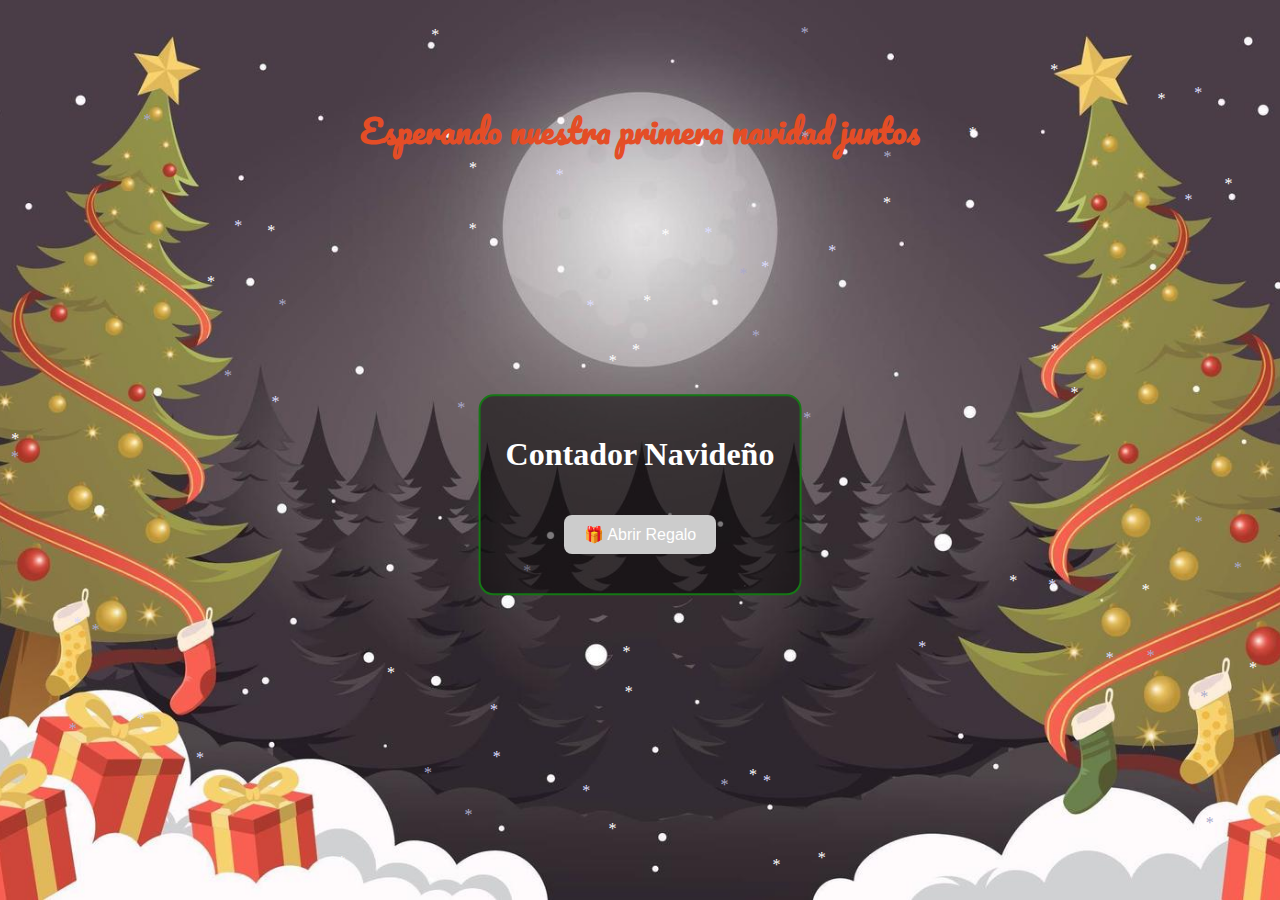
==== index.html @ 19c4b9c1 "Add files via upload" ====
<!DOCTYPE html>
<html lang="es">
<head>
    <meta charset="UTF-8">
    <meta name="viewport" content="width=device-width, initial-scale=1.0">
    <link rel="stylesheet" href="style.css">
    <link rel="stylesheet" href="https://fonts.googleapis.com/css?family=Pacifico&display=swap">
    <title>Contador Navideño</title>
</head>
<body>
    <div class="top-container">
        <h1 id="topTitle">Esperando nuestra primera navidad juntos</h1>
    </div>
    <div class="container">
        <h1 style="margin-top: 0;">Contador Navideño</h1>
        <div id="countdown"></div>
        <button id="giftButton" disabled onclick="openGift()">🎁 Abrir Regalo</button>
    </div>

    <div id="popup" class="popup">
        <div class="popup-content">
            <span class="close" onclick="closePopup()">&times;</span>
            <h2 style="font-family: 'Pacifico', cursive; font-weight: bold;">¡Feliz Navidad!</h2>
            <p id="popup-text"></p>
        </div>
    </div>    

    <div id="destelloContainer">
        <img class="destello" src="img/destello1.png" alt="Destello 1">
        <img class="destello" src="img/destello2.png" alt="Destello 2">
        <img class="destello" src="img/destello3.png" alt="Destello 3">
        <img class="destello" src="img/destello4.png" alt="Destello 4">
    </div>

    <script type="text/javascript" src="js/nieve.js"></script>
    <script src="js/script.js"></script>
</body>
</html>
---- style.css ----
body {
    margin: 0;
    padding: 0;
    display: flex;
    align-items: center;
    justify-content: center;
    height: 100vh;
    background-repeat: no-repeat;
    background-size: cover;
    background-position: center;
    transition: background-image 1s ease-in-out;
    flex-direction: column; /* Añadido para que los elementos se alineen verticalmente */
}


.top-container {
    display: flex;
    justify-content: center;
    align-items: center;
    height: 10vh; /* Ajusta la altura según sea necesario */
    position: absolute; /* Posición absoluta para superponerlo encima del contenedor */
    top: 0;
    left: 0;
    width: 100%;
}

#topTitle {
    font-size: 32px; /* Tamaño del texto del título */
    font-family: 'Pacifico', cursive; /* Estilo de fuente */
    color: #e44d26; /* Color rojo navideño */
    text-align: center; /* Alineación del texto al centro */
    margin-top: 15%; /* Ajusta el margen superior según sea necesario */
}

.container {
    text-align: center;
    color: white; /* Color de texto para el contador navideño */
    position: relative; /* Añadido para posicionar correctamente el fondo del contador */
    margin-top: 10vh; /* Ajusta el margen superior para que el contador no se solape con el título */
    z-index: 1; /* Añadido para que el contenedor del contador esté sobre el fondo */
}

.container:before {
    justify-content: center;
    content: "";
    background-color: rgba(0, 0, 0, 0.5);
    padding: 40px;
    position: absolute;
    top: 50%; /* Ajusta el valor de top para centrar verticalmente */
    left: 50%;
    transform: translate(-50%, -50%); /* Ajusta el traslado para centrar tanto vertical como horizontalmente */
    width: calc(100% - 30px);
    height: 100%;
    z-index: -1;
    border-radius: 15px;
    border: 2px solid #157715;
}


#countdown {
    font-size: 36px;
    font-weight: bold;
    color: #e44d26; /* Color rojo navideño */
    z-index: 1; /* Situar sobre el fondo con transparencia */
}

.popup {
    display: none;
    position: fixed;
    top: 0;
    left: 0;
    width: 100%;
    height: 100%;
    background-color: rgba(0, 0, 0, 0.5);
    opacity: 0;
    transition: opacity 1s ease-in-out;
    z-index: 2;
}

.popup.active {
    opacity: 1;
}

.popup-content {
    background-color: #fff;
    padding: 20px;
    max-width: 400px;
    margin: 20% auto;
    border-radius: 8px;
    position: relative;
    opacity: 0;
    transition: opacity 1s ease-in-out;
}

.popup-content p {
    font-family: 'Pacifico', cursive;
}

.popup.active .popup-content {
    opacity: 1;
}

.close {
    position: absolute;
    top: 10px;
    right: 10px;
    cursor: pointer;
    font-size: 20px;
    color: #888;
}

#giftButton {
    font-size: 16px;
    padding: 10px 20px;
    margin-top: 20px;
    border: none;
    background-color: #e44d26; /* Color rojo navideño */
    color: white;
    cursor: pointer;
    border-radius: 8px;
}

#giftButton:disabled {
    background-color: #ccc; /* Color gris para el estado desactivado */
    cursor: not-allowed;
}

/* Nueva clase para el botón activado */
#giftButton.active-gift {
    background-color: #4CAF50; /* Color verde para el botón activado */
    cursor: pointer;
}


@media only screen and (max-width: 390px) {
    .container:before {
        padding: 20px; /* Ajusta el padding para adaptarse a pantallas más pequeñas */
    }

    #countdown {
        font-size: 24px; /* Ajusta el tamaño del texto para pantallas más pequeñas */
    }

    .popup-content {
        padding: 10px; /* Ajusta el padding del popup para pantallas más pequeñas */
    }
}

#destelloContainer {
    display: none;
    position: fixed;
    top: 0;
    left: 0;
    width: 100%;
    height: 100%;
    pointer-events: none; /* Permitir que los destellos no afecten a los elementos debajo */
}

.destello {
    position: absolute;
    width: 100%;
    height: 100%;
    opacity: 0;
    animation: destelloAnim 4s linear 1; /* Duración de la animación: 4 segundos, lineal, solo una vez */
}

@keyframes destelloAnim {
    0%, 100% {
        opacity: 0;
    }
    50% {
        opacity: 1;
    }
}

/* Consulta de medios para iPhone 12 en modo horizontal */
@media only screen and (min-width: 391px) and (max-width: 844px) {
    .container:before {
        padding: 30px; /* Ajusta el padding para adaptarse a pantallas medianas */
    }

    #countdown {
        font-size: 30px; /* Ajusta el tamaño del texto para pantallas medianas */
    }

    .popup-content {
        padding: 15px; /* Ajusta el padding del popup para pantallas medianas */
    }
}
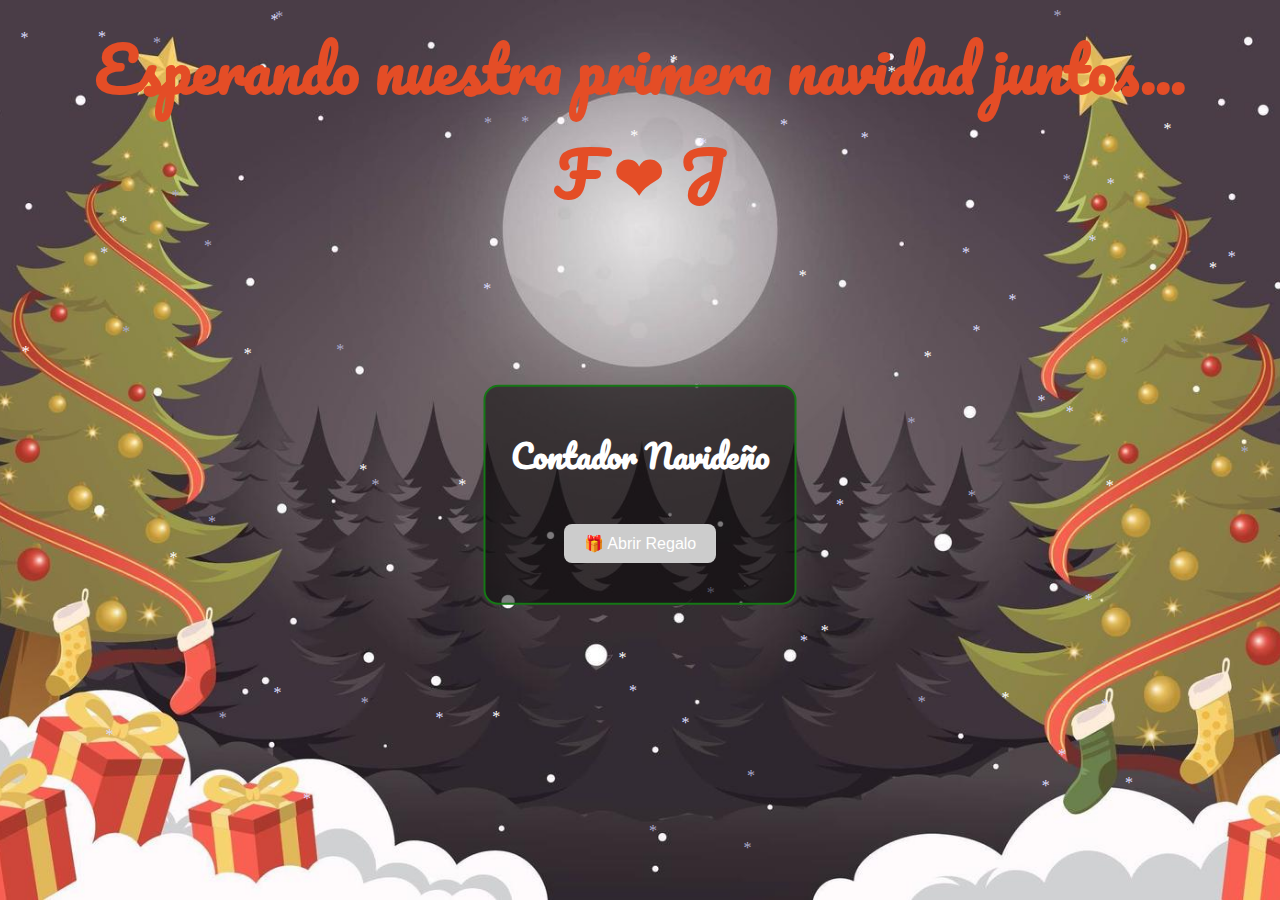
==== commit a4bf2894: "*" ====
--- a/index.html
+++ b/index.html
@@ -9,10 +9,10 @@
 </head>
 <body>
     <div class="top-container">
-        <h1 id="topTitle">Esperando nuestra primera navidad juntos</h1>
+        <h1 id="topTitle">Esperando nuestra primera navidad juntos... <br> F ❤ J</h1>
     </div>
     <div class="container">
-        <h1 style="margin-top: 0;">Contador Navideño</h1>
+        <h1 style="margin-top: 0; font-family: 'Pacifico', cursive;">Contador Navideño</h1>
         <div id="countdown"></div>
         <button id="giftButton" disabled onclick="openGift()">🎁 Abrir Regalo</button>
     </div>
--- a/style.css
+++ b/style.css
@@ -24,8 +24,7 @@
     width: 100%;
 }
 
-#topTitle {
-    font-size: 32px; /* Tamaño del texto del título */
+#topTitle {/* Tamaño del texto del título */
     font-family: 'Pacifico', cursive; /* Estilo de fuente */
     color: #e44d26; /* Color rojo navideño */
     text-align: center; /* Alineación del texto al centro */
@@ -131,21 +130,6 @@
     cursor: pointer;
 }
 
-
-@media only screen and (max-width: 390px) {
-    .container:before {
-        padding: 20px; /* Ajusta el padding para adaptarse a pantallas más pequeñas */
-    }
-
-    #countdown {
-        font-size: 24px; /* Ajusta el tamaño del texto para pantallas más pequeñas */
-    }
-
-    .popup-content {
-        padding: 10px; /* Ajusta el padding del popup para pantallas más pequeñas */
-    }
-}
-
 #destelloContainer {
     display: none;
     position: fixed;
@@ -186,4 +170,30 @@
     .popup-content {
         padding: 15px; /* Ajusta el padding del popup para pantallas medianas */
     }
+}
+
+@media only screen and (max-width: 390px) {
+    .container:before {
+        padding: 20px; /* Ajusta el padding para adaptarse a pantallas más pequeñas */
+    }
+
+    #topTitle {
+        font-size: 32px; /* Tamaño del texto del título para iPhone 12 */
+        margin-top: 40%;
+    }
+
+    #countdown {
+        font-size: 24px; /* Ajusta el tamaño del texto para pantallas más pequeñas */
+    }
+
+    .popup-content {
+        padding: 10px; /* Ajusta el padding del popup para pantallas más pequeñas */
+    }
+}
+
+@media only screen and (min-width: 845px) {
+    #topTitle {
+
+        font-size: 60px; /* Tamaño del texto del título para PC */
+    }
 }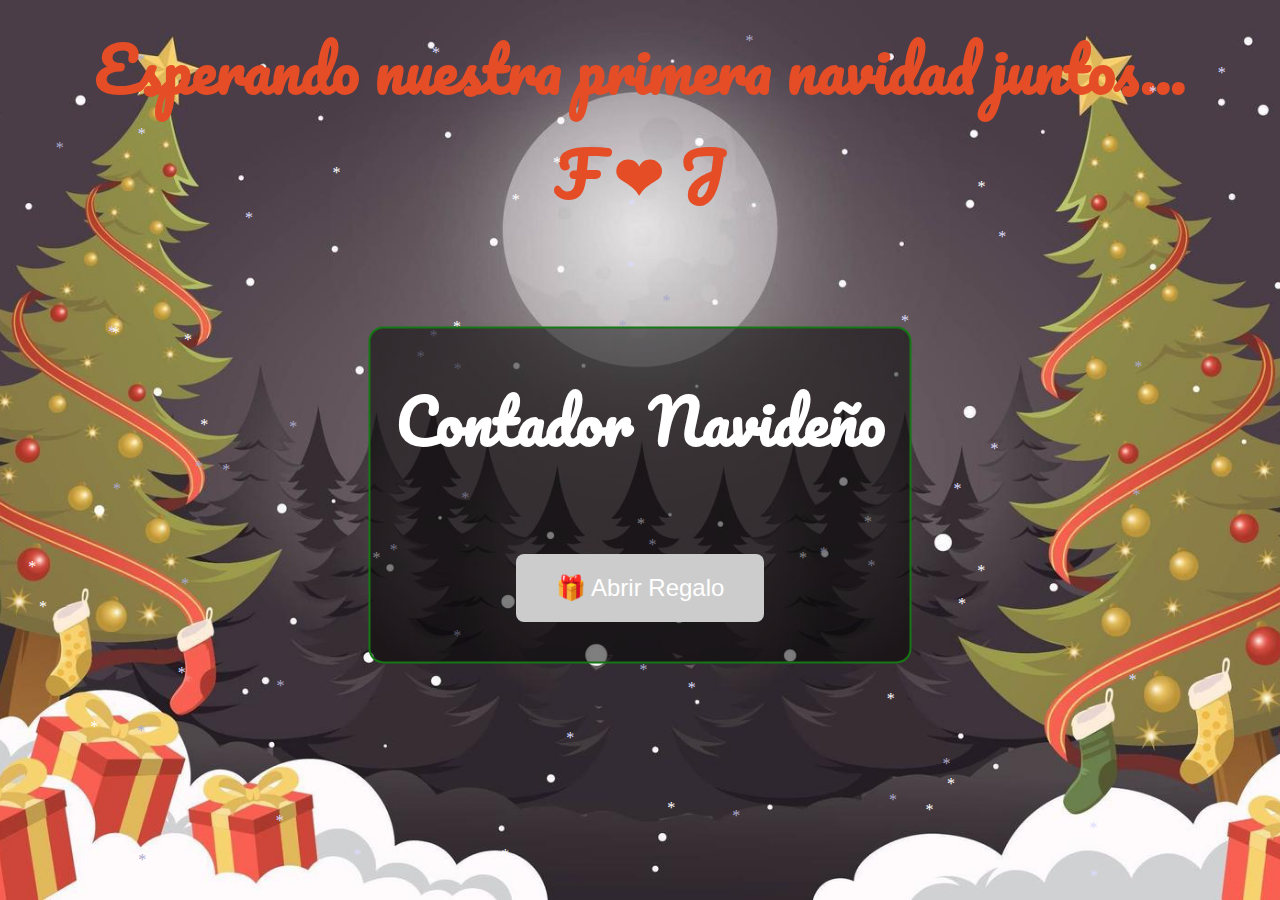
==== commit 5fad8ea9: "first version" ====
--- a/index.html
+++ b/index.html
@@ -12,7 +12,7 @@
         <h1 id="topTitle">Esperando nuestra primera navidad juntos... <br> F ❤ J</h1>
     </div>
     <div class="container">
-        <h1 style="margin-top: 0; font-family: 'Pacifico', cursive;">Contador Navideño</h1>
+        <h1 id="tituloContador">Contador Navideño</h1>
         <div id="countdown"></div>
         <button id="giftButton" disabled onclick="openGift()">🎁 Abrir Regalo</button>
     </div>
--- a/style.css
+++ b/style.css
@@ -1,3 +1,4 @@
+/* Estilos generales */
 body {
     margin: 0;
     padding: 0;
@@ -12,7 +13,6 @@
     flex-direction: column; /* Añadido para que los elementos se alineen verticalmente */
 }
 
-
 .top-container {
     display: flex;
     justify-content: center;
@@ -24,7 +24,7 @@
     width: 100%;
 }
 
-#topTitle {/* Tamaño del texto del título */
+#topTitle {
     font-family: 'Pacifico', cursive; /* Estilo de fuente */
     color: #e44d26; /* Color rojo navideño */
     text-align: center; /* Alineación del texto al centro */
@@ -37,6 +37,11 @@
     position: relative; /* Añadido para posicionar correctamente el fondo del contador */
     margin-top: 10vh; /* Ajusta el margen superior para que el contador no se solape con el título */
     z-index: 1; /* Añadido para que el contenedor del contador esté sobre el fondo */
+}
+
+#tituloContador {
+    margin-top: 0;
+    font-family: 'Pacifico', cursive;
 }
 
 .container:before {
@@ -55,7 +60,6 @@
     border: 2px solid #157715;
 }
 
-
 #countdown {
     font-size: 36px;
     font-weight: bold;
@@ -138,6 +142,7 @@
     width: 100%;
     height: 100%;
     pointer-events: none; /* Permitir que los destellos no afecten a los elementos debajo */
+    z-index: 2;
 }
 
 .destello {
@@ -146,6 +151,7 @@
     height: 100%;
     opacity: 0;
     animation: destelloAnim 4s linear 1; /* Duración de la animación: 4 segundos, lineal, solo una vez */
+
 }
 
 @keyframes destelloAnim {
@@ -170,6 +176,12 @@
     .popup-content {
         padding: 15px; /* Ajusta el padding del popup para pantallas medianas */
     }
+
+    #giftButton {
+        font-size: 20px; /* Tamaño del texto para pantallas medianas */
+        padding: 15px 30px; /* Ajusta el padding del botón para pantallas medianas */
+        margin-top: 30px; /* Ajusta el margen superior para pantallas medianas */
+    }
 }
 
 @media only screen and (max-width: 390px) {
@@ -177,6 +189,11 @@
         padding: 20px; /* Ajusta el padding para adaptarse a pantallas más pequeñas */
     }
 
+    #tituloContador {
+        font-size: 32px; /* Tamaño del texto del título para iPhone 12 */
+        margin-top: 0%;
+    }
+
     #topTitle {
         font-size: 32px; /* Tamaño del texto del título para iPhone 12 */
         margin-top: 40%;
@@ -189,11 +206,37 @@
     .popup-content {
         padding: 10px; /* Ajusta el padding del popup para pantallas más pequeñas */
     }
+
+    #giftButton {
+        font-size: 16px; /* Tamaño del texto para pantallas más pequeñas */
+        padding: 10px 20px; /* Ajusta el padding del botón para pantallas más pequeñas */
+        margin-top: 20px; /* Ajusta el margen superior para pantallas más pequeñas */
+    }
 }
 
 @media only screen and (min-width: 845px) {
     #topTitle {
-
         font-size: 60px; /* Tamaño del texto del título para PC */
-    }
-}+        margin-top: 15%; 
+    }
+
+    #tituloContador {
+        font-size: 60px; /* Tamaño del texto del título para PC */
+        margin-top: 0%; 
+    }
+
+    #countdown {
+        font-size: 48px; /* Tamaño del texto para PC */
+    }
+
+    .popup-content {
+        padding: 30px; /* Ajusta el padding del popup para PC */
+        max-width: 600px; /* Ajusta el ancho máximo del popup para PC */
+    }
+
+    #giftButton {
+        font-size: 24px; /* Tamaño del texto para PC */
+        padding: 20px 40px; /* Ajusta el padding del botón para PC */
+        margin-top: 40px; /* Ajusta el margen superior para PC */
+    }
+}
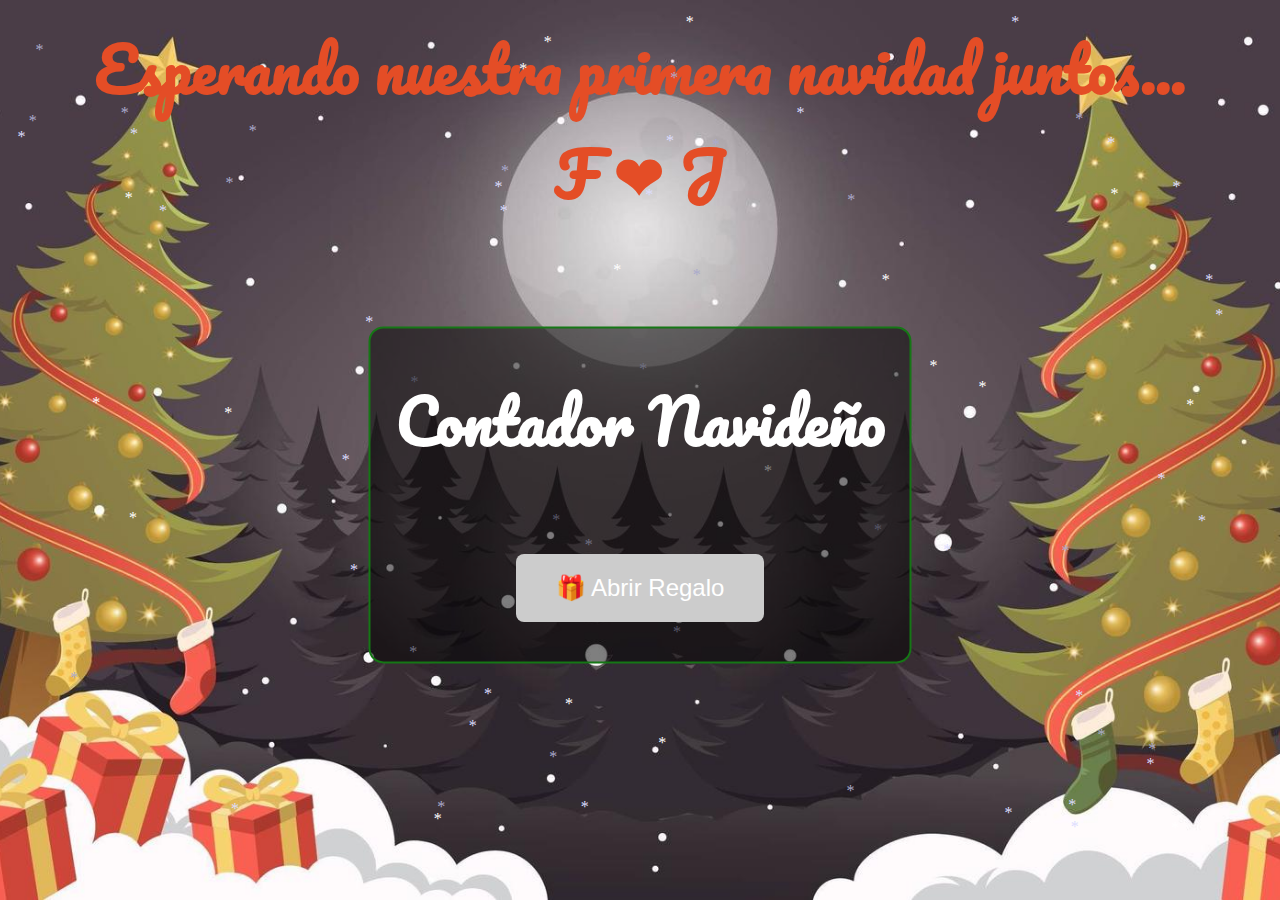
==== commit a2a39b60: "second version" ====
--- a/index.html
+++ b/index.html
@@ -1,5 +1,6 @@
 <!DOCTYPE html>
 <html lang="es">
+
 <head>
     <meta charset="UTF-8">
     <meta name="viewport" content="width=device-width, initial-scale=1.0">
@@ -7,6 +8,7 @@
     <link rel="stylesheet" href="https://fonts.googleapis.com/css?family=Pacifico&display=swap">
     <title>Contador Navideño</title>
 </head>
+
 <body>
     <div class="top-container">
         <h1 id="topTitle">Esperando nuestra primera navidad juntos... <br> F ❤ J</h1>
@@ -22,8 +24,21 @@
             <span class="close" onclick="closePopup()">&times;</span>
             <h2 style="font-family: 'Pacifico', cursive; font-weight: bold;">¡Feliz Navidad!</h2>
             <p id="popup-text"></p>
+            <!-- Agrega esta sección dentro del popup-content después del párrafo -->
+            <div id="minijuego-container">
+                <h3>Resuelve el Puzle:</h3>
+                <div id="puzzle" class="puzzle">
+                    <!-- Celdas del puzle se generarán dinámicamente con JavaScript -->
+                </div>
+            </div>
+            <!-- Agrega esta sección después del enlace de "Siguiente" -->
+            <div id="siguienteBtnContainer">
+                <button id="siguienteBtn" disabled>Siguiente</button>
+            </div>
+
+
         </div>
-    </div>    
+    </div>
 
     <div id="destelloContainer">
         <img class="destello" src="img/destello1.png" alt="Destello 1">
@@ -35,4 +50,5 @@
     <script type="text/javascript" src="js/nieve.js"></script>
     <script src="js/script.js"></script>
 </body>
-</html>
+
+</html>--- a/style.css
+++ b/style.css
@@ -85,15 +85,19 @@
 }
 
 .popup-content {
-    background-color: #fff;
+    background-image: url('img/carta.jpg'); /* Ruta de tu imagen */
+    background-size: cover; /* Ajusta el tamaño de la imagen para cubrir todo el contenedor */
+    background-position: center; /* Centra la imagen en el contenedor */
     padding: 20px;
     max-width: 400px;
-    margin: 20% auto;
+    margin: 7% auto;
     border-radius: 8px;
     position: relative;
     opacity: 0;
     transition: opacity 1s ease-in-out;
 }
+
+
 
 .popup-content p {
     font-family: 'Pacifico', cursive;
@@ -240,3 +244,65 @@
         margin-top: 40px; /* Ajusta el margen superior para PC */
     }
 }
+
+
+/* Agrega estos estilos al final de tu archivo de estilo */
+#minijuego-container {
+    display: flex;
+    flex-direction: column;
+    align-items: center;
+    margin-top: 20px; /* Ajusta la cantidad de espacio superior según tus preferencias */
+}
+
+.puzzle {
+    display: grid;
+    grid-template-columns: repeat(3, 100px); /* Ajusta el tamaño de las columnas */
+    grid-gap: 5px;
+}
+
+.puzzle-cell {
+    width: 100px; /* Ajusta el tamaño de las celdas */
+    height: 100px; /* Ajusta el tamaño de las celdas */
+    overflow: hidden; /* Asegura que las imágenes no sobresalgan del contenedor */
+    cursor: pointer;
+    transition: background-position 0.3s ease-in-out;
+}
+
+.puzzle-img {
+    width: 100%; /* Ajusta la imagen para llenar el contenedor */
+    height: 100%; /* Ajusta la imagen para llenar el contenedor */
+    object-fit: cover; /* Ajusta la imagen sin distorsionarla */
+}
+
+.puzzle-solved {
+    pointer-events: none;
+}
+
+#siguienteBtnContainer {
+    display: flex;
+    justify-content: center;
+    align-items: center;
+    margin-top: 20px; /* Ajusta la cantidad de espacio superior según tus preferencias */
+}
+
+#siguienteBtn {
+    cursor: pointer;
+    padding: 10px 20px;
+    font-size: 16px;
+    border: none;
+    border-radius: 5px;
+    background-color: #cc0000; /* Ajusta el color de fondo según tus preferencias */
+    color: #ffffff; /* Ajusta el color del texto según tus preferencias */
+    transition-duration: 0.4s;
+}
+
+#siguienteBtn:disabled {
+    cursor: not-allowed;
+    background-color: #dddddd; /* Cambia el color de fondo cuando está deshabilitado */
+    color: #aaaaaa; /* Cambia el color del texto cuando está deshabilitado */
+}
+
+#siguienteBtn:not(:disabled):hover {
+    background-color: #ffffff;
+    color: #cc0000;
+}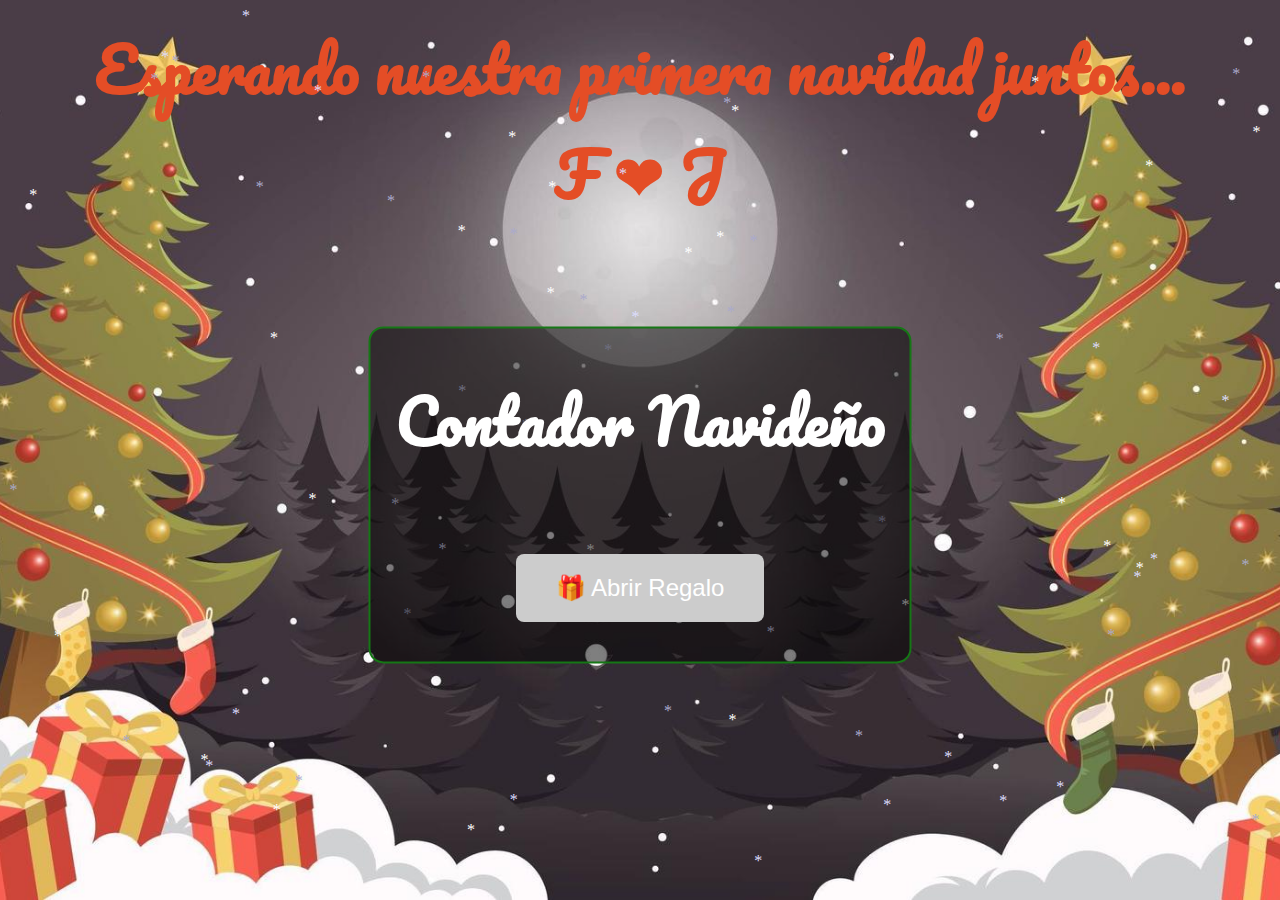
==== commit 356ec799: "third version" ====
--- a/index.html
+++ b/index.html
@@ -24,6 +24,10 @@
             <span class="close" onclick="closePopup()">&times;</span>
             <h2 style="font-family: 'Pacifico', cursive; font-weight: bold;">¡Feliz Navidad!</h2>
             <p id="popup-text"></p>
+            <div id="nav-arrows-container">
+                <img id="prevBtn" class="nav-arrow" src="img/izquierda.png" alt="Flecha Izquierda" onclick="navigateMessages(-1)" class="nav-arrow">
+                <img id="nextBtn" class="nav-arrow" src="img/derecha.png" alt="Flecha Derecha" onclick="navigateMessages(1)" class="nav-arrow">
+            </div>
             <!-- Agrega esta sección dentro del popup-content después del párrafo -->
             <div id="minijuego-container">
                 <h3>Resuelve el Puzle:</h3>
@@ -33,7 +37,7 @@
             </div>
             <!-- Agrega esta sección después del enlace de "Siguiente" -->
             <div id="siguienteBtnContainer">
-                <button id="siguienteBtn" disabled>Siguiente</button>
+                <button id="siguienteBtn" onclick="redireccionarOtroHTML()" disabled>Siguiente</button>
             </div>
 
 
--- a/style.css
+++ b/style.css
@@ -251,7 +251,6 @@
     display: flex;
     flex-direction: column;
     align-items: center;
-    margin-top: 20px; /* Ajusta la cantidad de espacio superior según tus preferencias */
 }
 
 .puzzle {
@@ -305,4 +304,21 @@
 #siguienteBtn:not(:disabled):hover {
     background-color: #ffffff;
     color: #cc0000;
+}
+
+.nav-arrow {
+    width: 30px;  /* Ajusta el ancho según tus preferencias */
+    height: 30px; /* Ajusta la altura según tus preferencias */
+    cursor: pointer;
+    padding:2%;
+}
+
+#nav-arrows-container {
+    display: flex;
+    justify-content: center;
+    align-items: center;
+}
+
+.nav-arrow:disabled {
+    display: none;
 }